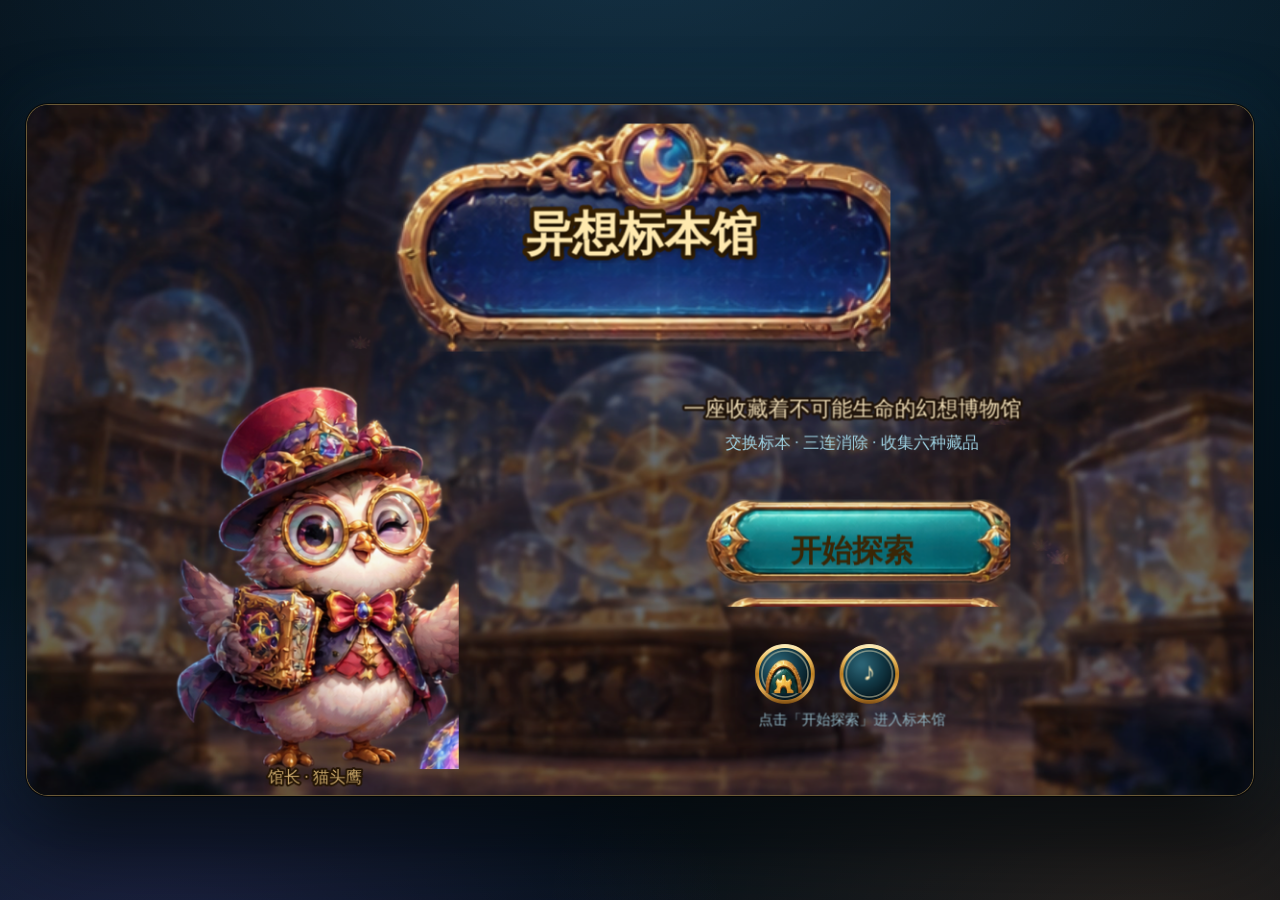
==== games/cabinet/index.html @ 5424ac1f "Publish playable peach-run and cabinet demos" ====
<!DOCTYPE html>
<html lang="zh-CN">
  <head>
    <meta charset="UTF-8" />
    <meta name="viewport" content="width=device-width, initial-scale=1.0" />
    <title>异想标本馆 · Cabinet of Curiosities</title>
    <style>
      :root {
        --serif: "Noto Serif SC", "Source Han Serif SC", "Songti SC", "STSong", "SimSun", serif;
      }
      * {
        box-sizing: border-box;
      }
      html,
      body {
        margin: 0;
        height: 100%;
      }
      body {
        background:
          radial-gradient(1200px 700px at 50% -10%, rgba(90, 190, 255, 0.18), transparent 70%),
          radial-gradient(900px 620px at 12% 108%, rgba(155, 107, 255, 0.16), transparent 65%),
          radial-gradient(900px 620px at 90% 104%, rgba(255, 160, 90, 0.14), transparent 68%),
          linear-gradient(160deg, #051019 0%, #071a26 48%, #030c14 100%);
        display: flex;
        align-items: center;
        justify-content: center;
        padding: 14px;
        color: #f6ecd8;
        font-family: var(--serif);
        overflow: hidden;
      }
      #game-container {
        position: relative;
        width: min(96vw, 1320px);
        aspect-ratio: 16 / 9;
        max-height: calc(100vh - 28px);
        border-radius: 22px;
        overflow: hidden;
        background: #04101a;
        border: 1px solid rgba(232, 180, 92, 0.45);
        box-shadow:
          0 40px 90px rgba(0, 0, 0, 0.7),
          0 0 0 1px rgba(0, 0, 0, 0.7),
          0 0 70px rgba(90, 190, 255, 0.08),
          inset 0 0 90px rgba(0, 0, 0, 0.65);
      }
      #game-container canvas {
        display: block;
      }
    </style>
    <script type="module" crossorigin src="./assets/index-CcPW9CZI.js"></script>
  </head>
  <body>
    <div id="game-container"></div>
  </body>
</html>
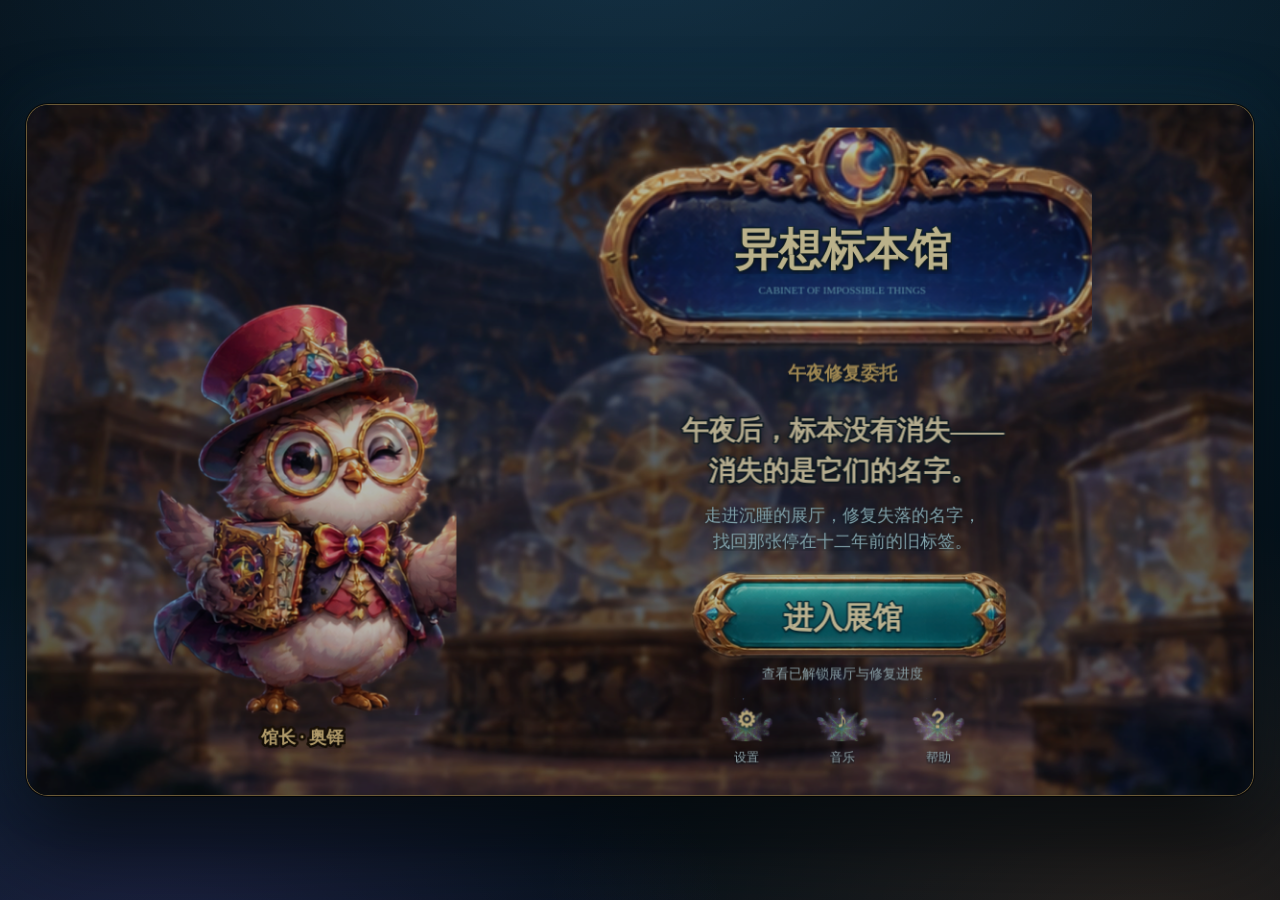
==== commit 003735ac: "Update Cabinet of Curiosities three-level demo" ====
--- a/games/cabinet/index.html
+++ b/games/cabinet/index.html
@@ -3,6 +3,7 @@
   <head>
     <meta charset="UTF-8" />
     <meta name="viewport" content="width=device-width, initial-scale=1.0" />
+    <link rel="icon" href="data:image/svg+xml,%3Csvg xmlns='http://www.w3.org/2000/svg' viewBox='0 0 64 64'%3E%3Ctext y='.88em' font-size='56'%3E%F0%9F%A6%89%3C/text%3E%3C/svg%3E" />
     <title>异想标本馆 · Cabinet of Curiosities</title>
     <style>
       :root {
@@ -48,10 +49,34 @@
       #game-container canvas {
         display: block;
       }
+      #orientation-hint {
+        display: none;
+      }
+      @media (orientation: portrait) {
+        #orientation-hint {
+          display: block;
+          position: fixed;
+          top: 15%;
+          left: 50%;
+          z-index: 20;
+          transform: translateX(-50%);
+          width: min(88vw, 520px);
+          padding: 12px 18px;
+          border: 1px solid rgba(226, 178, 92, 0.78);
+          border-radius: 12px;
+          background: rgba(4, 18, 26, 0.92);
+          color: #ffe9b4;
+          text-align: center;
+          font-size: 16px;
+          line-height: 1.5;
+          pointer-events: none;
+        }
+      }
     </style>
-    <script type="module" crossorigin src="./assets/index-CcPW9CZI.js"></script>
+    <script type="module" crossorigin src="./assets/index-DvWk1Mkn.js"></script>
   </head>
   <body>
+    <div id="orientation-hint">请旋转设备横屏游玩，文字和按钮会更清楚</div>
     <div id="game-container"></div>
   </body>
 </html>
